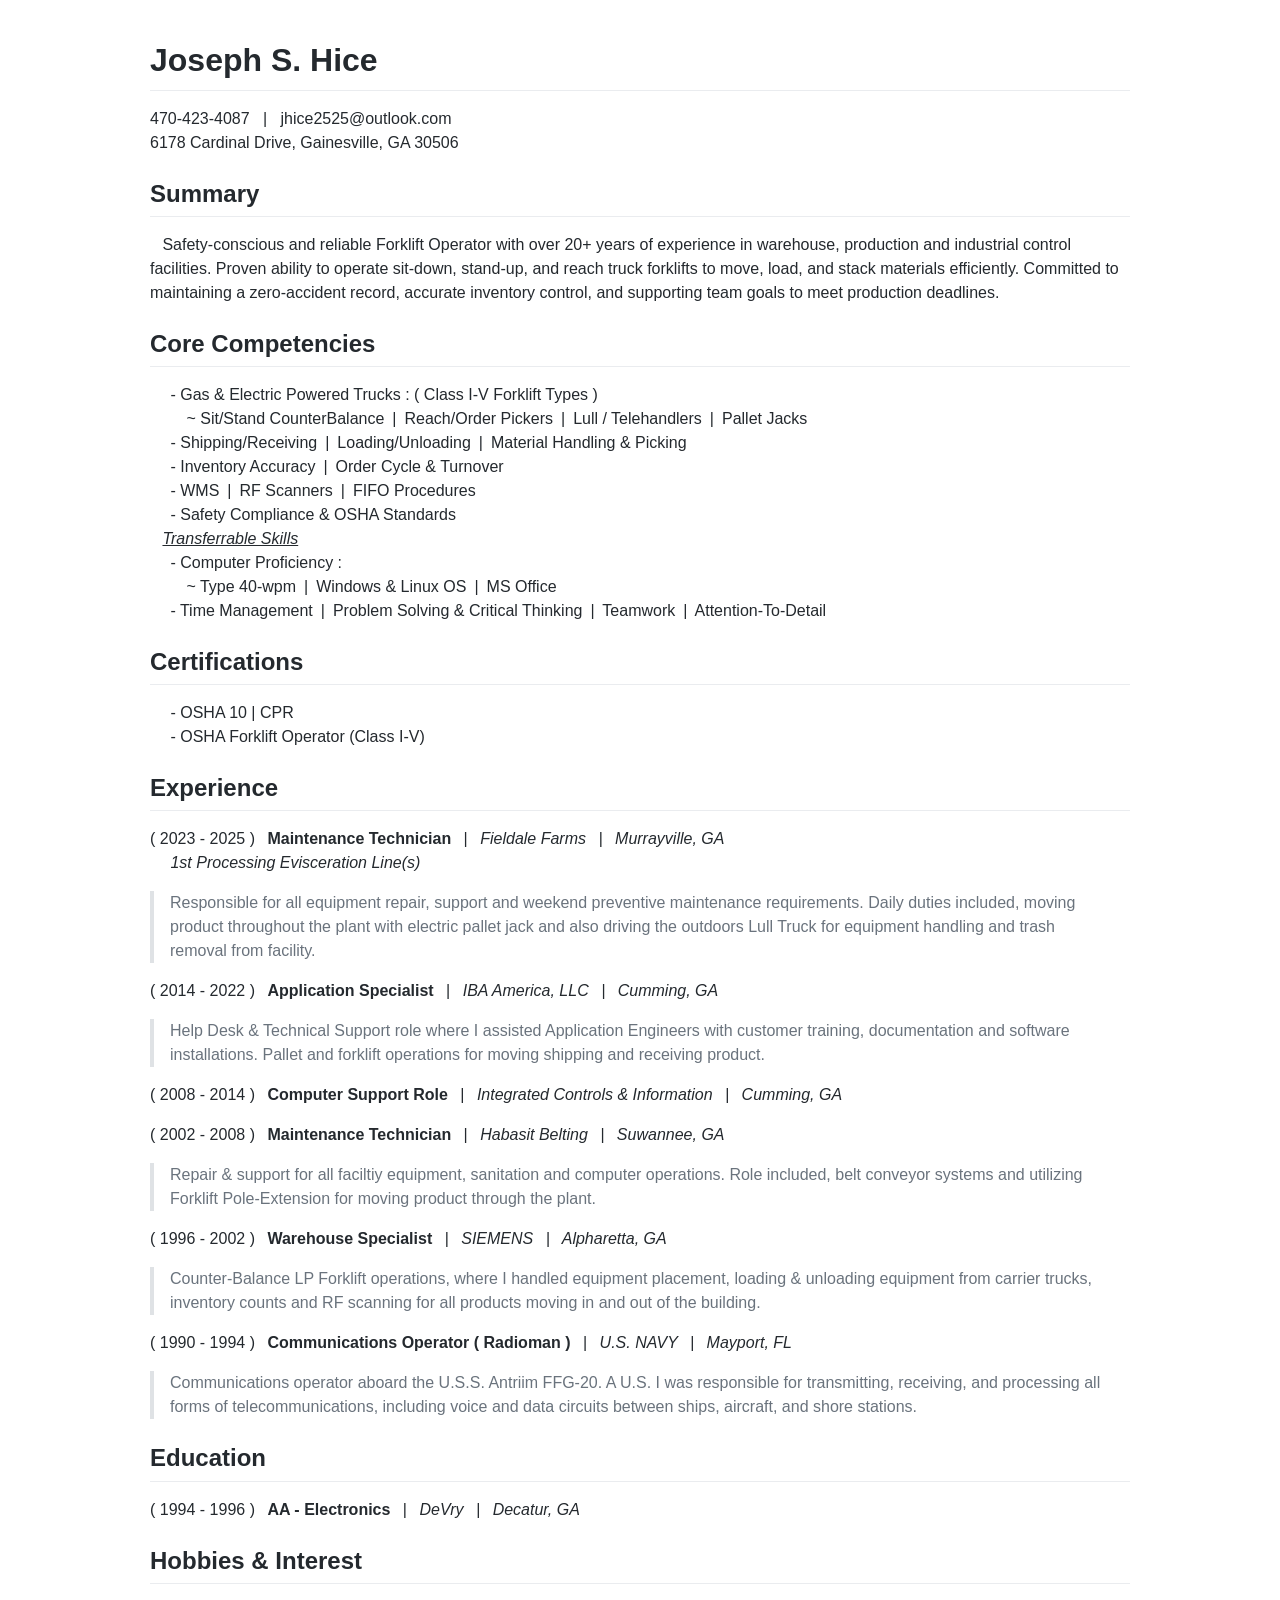
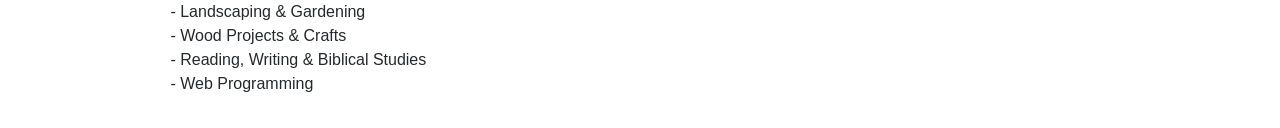
==== afiles/2026-JH-ForkliftResume.html @ bd3a601e "Distributing converted MD (PDF/HTML) Files to 'afiles' folder in repository." ====
<!DOCTYPE html>
<html>
	<head>
		<meta http-equiv="Content-type" content="text/html;charset=UTF-8">
		<title>2026-JH-ForkliftResume</title>
		<style>
			/* PDF Specific */

@media print {
  body {
    min-width: initial;
    max-width: 100%;
    margin: 0 auto;
  }
}

/* General */

.octicon {
  display: inline-block;
  fill: currentColor;
  vertical-align: text-bottom;
}

.anchor {
  float: left;
  line-height: 1;
  margin-left: -20px;
  padding-right: 4px;
}

.anchor:focus {
  outline: none;
}

h1 .octicon-link,
h2 .octicon-link,
h3 .octicon-link,
h4 .octicon-link,
h5 .octicon-link,
h6 .octicon-link {
  color: #1b1f23;
  vertical-align: middle;
  visibility: hidden;
}

h1:hover .anchor,
h2:hover .anchor,
h3:hover .anchor,
h4:hover .anchor,
h5:hover .anchor,
h6:hover .anchor {
  text-decoration: none;
}

h1:hover .anchor .octicon-link,
h2:hover .anchor .octicon-link,
h3:hover .anchor .octicon-link,
h4:hover .anchor .octicon-link,
h5:hover .anchor .octicon-link,
h6:hover .anchor .octicon-link {
  visibility: visible;
}

h1:hover .anchor .octicon-link:before,
h2:hover .anchor .octicon-link:before,
h3:hover .anchor .octicon-link:before,
h4:hover .anchor .octicon-link:before,
h5:hover .anchor .octicon-link:before,
h6:hover .anchor .octicon-link:before {
  width: 16px;
  height: 16px;
  content: ' ';
  display: inline-block;
  background-image: url("data:image/svg+xml,%3Csvg xmlns='http://www.w3.org/2000/svg' viewBox='0 0 16 16' version='1.1' width='16' height='16' aria-hidden='true'%3E%3Cpath fill-rule='evenodd' d='M4 9h1v1H4c-1.5 0-3-1.69-3-3.5S2.55 3 4 3h4c1.45 0 3 1.69 3 3.5 0 1.41-.91 2.72-2 3.25V8.59c.58-.45 1-1.27 1-2.09C10 5.22 8.98 4 8 4H4c-.98 0-2 1.22-2 2.5S3 9 4 9zm9-3h-1v1h1c1 0 2 1.22 2 2.5S13.98 12 13 12H9c-.98 0-2-1.22-2-2.5 0-.83.42-1.64 1-2.09V6.25c-1.09.53-2 1.84-2 3.25C6 11.31 7.55 13 9 13h4c1.45 0 3-1.69 3-3.5S14.5 6 13 6z'%3E%3C/path%3E%3C/svg%3E");
}

body {
  -ms-text-size-adjust: 100%;
  -webkit-text-size-adjust: 100%;
  -webkit-print-color-adjust: exact;
  font-family: -apple-system, BlinkMacSystemFont, Segoe UI, Helvetica, Arial,
    sans-serif, Apple Color Emoji, Segoe UI Emoji;
  font-size: 16px;
  line-height: 1.5;
  color: #24292e;
  word-wrap: break-word;
  box-sizing: border-box;
  min-width: 200px;
  max-width: 980px;
  margin: 1rem auto;
}

details {
  display: block;
}

summary {
  display: list-item;
}

a {
  background-color: initial;
}

a:active,
a:hover {
  outline-width: 0;
}

strong {
  font-weight: inherit;
  font-weight: bolder;
}

h1 {
  font-size: 2em;
  margin: 0.67em 0;
}

img {
  border-style: none;
}

code,
kbd,
pre {
  font-family: monospace, monospace;
  font-size: 1em;
}

hr {
  box-sizing: initial;
  height: 0;
  overflow: visible;
}

input {
  font: inherit;
  margin: 0;
}

input {
  overflow: visible;
}

[type='checkbox'] {
  box-sizing: border-box;
  padding: 0;
}

* {
  box-sizing: border-box;
}

input {
  font-family: inherit;
  font-size: inherit;
  line-height: inherit;
}

a {
  color: #0366d6;
  text-decoration: none;
}

a:hover {
  text-decoration: underline;
}

strong {
  font-weight: 600;
}

hr {
  height: 0;
  margin: 15px 0;
  overflow: hidden;
  background: transparent;
  border: 0;
  border-bottom: 1px solid #dfe2e5;
}

hr:after,
hr:before {
  display: table;
  content: '';
}

hr:after {
  clear: both;
}

table {
  border-spacing: 0;
  border-collapse: collapse;
}

td,
th {
  padding: 0;
}

details summary {
  cursor: pointer;
}

kbd {
  display: inline-block;
  padding: 3px 5px;
  font: 11px SFMono-Regular, Consolas, Liberation Mono, Menlo, monospace;
  line-height: 10px;
  color: #444d56;
  vertical-align: middle;
  background-color: #fafbfc;
  border: 1px solid #d1d5da;
  border-radius: 3px;
  box-shadow: inset 0 -1px 0 #d1d5da;
}

h1,
h2,
h3,
h4,
h5,
h6 {
  margin-top: 0;
  margin-bottom: 0;
}

h1 {
  font-size: 32px;
}

h1,
h2 {
  font-weight: 600;
}

h2 {
  font-size: 24px;
}

h3 {
  font-size: 20px;
}

h3,
h4 {
  font-weight: 600;
}

h4 {
  font-size: 16px;
}

h5 {
  font-size: 14px;
}

h5,
h6 {
  font-weight: 600;
}

h6 {
  font-size: 12px;
}

p {
  margin-top: 0;
  margin-bottom: 10px;
}

blockquote {
  margin: 0;
}

ol,
ul {
  padding-left: 0;
  margin-top: 0;
  margin-bottom: 0;
}

ol ol,
ul ol {
  list-style-type: lower-roman;
}

ol ol ol,
ol ul ol,
ul ol ol,
ul ul ol {
  list-style-type: lower-alpha;
}

dd {
  margin-left: 0;
}

code,
pre {
  font-family: SFMono-Regular, Consolas, Liberation Mono, Menlo, monospace;
  font-size: 12px;
}

pre {
  margin-top: 0;
  margin-bottom: 0;
}

input::-webkit-inner-spin-button,
input::-webkit-outer-spin-button {
  margin: 0;
  -webkit-appearance: none;
  appearance: none;
}

:checked + .radio-label {
  position: relative;
  z-index: 1;
  border-color: #0366d6;
}

.border {
  border: 1px solid #e1e4e8 !important;
}

.border-0 {
  border: 0 !important;
}

.border-bottom {
  border-bottom: 1px solid #e1e4e8 !important;
}

.rounded-1 {
  border-radius: 3px !important;
}

.bg-white {
  background-color: #fff !important;
}

.bg-gray-light {
  background-color: #fafbfc !important;
}

.text-gray-light {
  color: #6a737d !important;
}

.mb-0 {
  margin-bottom: 0 !important;
}

.my-2 {
  margin-top: 8px !important;
  margin-bottom: 8px !important;
}

.pl-0 {
  padding-left: 0 !important;
}

.py-0 {
  padding-top: 0 !important;
  padding-bottom: 0 !important;
}

.pl-1 {
  padding-left: 4px !important;
}

.pl-2 {
  padding-left: 8px !important;
}

.py-2 {
  padding-top: 8px !important;
  padding-bottom: 8px !important;
}

.pl-3,
.px-3 {
  padding-left: 16px !important;
}

.px-3 {
  padding-right: 16px !important;
}

.pl-4 {
  padding-left: 24px !important;
}

.pl-5 {
  padding-left: 32px !important;
}

.pl-6 {
  padding-left: 40px !important;
}

.f6 {
  font-size: 12px !important;
}

.lh-condensed {
  line-height: 1.25 !important;
}

.text-bold {
  font-weight: 600 !important;
}

.pl-c {
  color: #6a737d;
}

.pl-c1,
.pl-s .pl-v {
  color: #005cc5;
}

.pl-e,
.pl-en {
  color: #6f42c1;
}

.pl-s .pl-s1,
.pl-smi {
  color: #24292e;
}

.pl-ent {
  color: #22863a;
}

.pl-k {
  color: #d73a49;
}

.pl-pds,
.pl-s,
.pl-s .pl-pse .pl-s1,
.pl-sr,
.pl-sr .pl-cce,
.pl-sr .pl-sra,
.pl-sr .pl-sre {
  color: #032f62;
}

.pl-smw,
.pl-v {
  color: #e36209;
}

.pl-bu {
  color: #b31d28;
}

.pl-ii {
  color: #fafbfc;
  background-color: #b31d28;
}

.pl-c2 {
  color: #fafbfc;
  background-color: #d73a49;
}

.pl-c2:before {
  content: '^M';
}

.pl-sr .pl-cce {
  font-weight: 700;
  color: #22863a;
}

.pl-ml {
  color: #735c0f;
}

.pl-mh,
.pl-mh .pl-en,
.pl-ms {
  font-weight: 700;
  color: #005cc5;
}

.pl-mi {
  font-style: italic;
  color: #24292e;
}

.pl-mb {
  font-weight: 700;
  color: #24292e;
}

.pl-md {
  color: #b31d28;
  background-color: #ffeef0;
}

.pl-mi1 {
  color: #22863a;
  background-color: #f0fff4;
}

.pl-mc {
  color: #e36209;
  background-color: #ffebda;
}

.pl-mi2 {
  color: #f6f8fa;
  background-color: #005cc5;
}

.pl-mdr {
  font-weight: 700;
  color: #6f42c1;
}

.pl-ba {
  color: #586069;
}

.pl-sg {
  color: #959da5;
}

.pl-corl {
  text-decoration: underline;
  color: #032f62;
}

.mb-0 {
  margin-bottom: 0 !important;
}

.my-2 {
  margin-bottom: 8px !important;
}

.my-2 {
  margin-top: 8px !important;
}

.pl-0 {
  padding-left: 0 !important;
}

.py-0 {
  padding-top: 0 !important;
  padding-bottom: 0 !important;
}

.pl-1 {
  padding-left: 4px !important;
}

.pl-2 {
  padding-left: 8px !important;
}

.py-2 {
  padding-top: 8px !important;
  padding-bottom: 8px !important;
}

.pl-3 {
  padding-left: 16px !important;
}

.pl-4 {
  padding-left: 24px !important;
}

.pl-5 {
  padding-left: 32px !important;
}

.pl-6 {
  padding-left: 40px !important;
}

.pl-7 {
  padding-left: 48px !important;
}

.pl-8 {
  padding-left: 64px !important;
}

.pl-9 {
  padding-left: 80px !important;
}

.pl-10 {
  padding-left: 96px !important;
}

.pl-11 {
  padding-left: 112px !important;
}

.pl-12 {
  padding-left: 128px !important;
}

hr {
  border-bottom-color: #eee;
}

kbd {
  display: inline-block;
  padding: 3px 5px;
  font: 11px SFMono-Regular, Consolas, Liberation Mono, Menlo, monospace;
  line-height: 10px;
  color: #444d56;
  vertical-align: middle;
  background-color: #fafbfc;
  border: 1px solid #d1d5da;
  border-radius: 3px;
  box-shadow: inset 0 -1px 0 #d1d5da;
}

body:after,
body:before {
  display: table;
  content: '';
}

body:after {
  clear: both;
}

body > :first-child {
  margin-top: 0 !important;
}

body > :last-child {
  margin-bottom: 0 !important;
}

a:not([href]) {
  color: inherit;
  text-decoration: none;
}

blockquote,
details,
dl,
ol,
p,
pre,
table,
ul {
  margin-top: 0;
  margin-bottom: 16px;
}

hr {
  height: 0.25em;
  padding: 0;
  margin: 24px 0;
  background-color: #e1e4e8;
  border: 0;
}

blockquote {
  padding: 0 1em;
  color: #6a737d;
  border-left: 0.25em solid #dfe2e5;
}

blockquote > :first-child {
  margin-top: 0;
}

blockquote > :last-child {
  margin-bottom: 0;
}

h1,
h2,
h3,
h4,
h5,
h6 {
  margin-top: 24px;
  margin-bottom: 16px;
  font-weight: 600;
  line-height: 1.25;
}

h1 {
  font-size: 2em;
}

h1,
h2 {
  padding-bottom: 0.3em;
  border-bottom: 1px solid #eaecef;
}

h2 {
  font-size: 1.5em;
}

h3 {
  font-size: 1.25em;
}

h4 {
  font-size: 1em;
}

h5 {
  font-size: 0.875em;
}

h6 {
  font-size: 0.85em;
  color: #6a737d;
}

ol,
ul {
  padding-left: 2em;
}

ol ol,
ol ul,
ul ol,
ul ul {
  margin-top: 0;
  margin-bottom: 0;
}

li {
  word-wrap: break-all;
}

li > p {
  margin-top: 16px;
}

li + li {
  margin-top: 0.25em;
}

dl {
  padding: 0;
}

dl dt {
  padding: 0;
  margin-top: 16px;
  font-size: 1em;
  font-style: italic;
  font-weight: 600;
}

dl dd {
  padding: 0 16px;
  margin-bottom: 16px;
}

table {
  display: block;
  width: 100%;
  overflow: auto;
}

table th {
  font-weight: 600;
}

table td,
table th {
  padding: 6px 13px;
  border: 1px solid #dfe2e5;
}

table tr {
  background-color: #fff;
  border-top: 1px solid #c6cbd1;
}

table tr:nth-child(2n) {
  background-color: #f6f8fa;
}

img {
  max-width: 80%;
  box-sizing: initial;
  display: block;
  margin-left: auto;
  margin-right: auto;
  background-color: #fff;
}

code {
  padding: 0.2em 0.4em;
  margin: 0;
  font-size: 85%;
  background-color: rgba(27, 31, 35, 0.05);
  border-radius: 3px;
}

pre {
  word-wrap: normal;
}

pre > code {
  padding: 0;
  margin: 0;
  font-size: 100%;
  word-break: normal;
  white-space: pre;
  background: transparent;
  border: 0;
}

.hljs {
  display: block;
  overflow-x: auto;
  padding: 0.5em;
  color: #333;
  -webkit-print-color-adjust: exact;
  background: #f8f8f8;
}

.hljs pre {
  margin-bottom: 0;
  word-break: normal;
}

.hljs pre,
pre {
  padding: 16px;
  overflow: auto;
  font-size: 85%;
  line-height: 1.45;
  background-color: #f6f8fa;
  -webkit-print-color-adjust: exact;

  border-radius: 3px;
}

pre code {
  display: inline;
  max-width: auto;
  padding: 0;
  margin: 0;
  overflow: visible;
  line-height: inherit;
  word-wrap: normal;
  background-color: initial;
  border: 0;
}

.commit-tease-sha {
  display: inline-block;
  font-family: SFMono-Regular, Consolas, Liberation Mono, Menlo, monospace;
  font-size: 90%;
  color: #444d56;
}

.full-commit .btn-outline:not(:disabled):hover {
  color: #005cc5;
  border-color: #005cc5;
}

.blob-wrapper {
  overflow-x: auto;
  overflow-y: hidden;
}

.blob-wrapper-embedded {
  max-height: 240px;
  overflow-y: auto;
}

.blob-num {
  width: 1%;
  min-width: 50px;
  padding-right: 10px;
  padding-left: 10px;
  font-family: SFMono-Regular, Consolas, Liberation Mono, Menlo, monospace;
  font-size: 12px;
  line-height: 20px;
  color: rgba(27, 31, 35, 0.3);
  text-align: right;
  white-space: nowrap;
  vertical-align: top;
  cursor: pointer;
  -webkit-user-select: none;
  -moz-user-select: none;
  -ms-user-select: none;
  user-select: none;
}

.blob-num:hover {
  color: rgba(27, 31, 35, 0.6);
}

.blob-num:before {
  content: attr(data-line-number);
}

.blob-code {
  position: relative;
  padding-right: 10px;
  padding-left: 10px;
  line-height: 20px;
  vertical-align: top;
}

.blob-code-inner {
  overflow: visible;
  font-family: SFMono-Regular, Consolas, Liberation Mono, Menlo, monospace;
  font-size: 12px;
  color: #24292e;
  word-wrap: normal;
  white-space: pre;
}

.pl-token.active,
.pl-token:hover {
  cursor: pointer;
  background: #ffea7f;
}

.tab-size[data-tab-size='1'] {
  -moz-tab-size: 1;
  tab-size: 1;
}

.tab-size[data-tab-size='2'] {
  -moz-tab-size: 2;
  tab-size: 2;
}

.tab-size[data-tab-size='3'] {
  -moz-tab-size: 3;
  tab-size: 3;
}

.tab-size[data-tab-size='4'] {
  -moz-tab-size: 4;
  tab-size: 4;
}

.tab-size[data-tab-size='5'] {
  -moz-tab-size: 5;
  tab-size: 5;
}

.tab-size[data-tab-size='6'] {
  -moz-tab-size: 6;
  tab-size: 6;
}

.tab-size[data-tab-size='7'] {
  -moz-tab-size: 7;
  tab-size: 7;
}

.tab-size[data-tab-size='8'] {
  -moz-tab-size: 8;
  tab-size: 8;
}

.tab-size[data-tab-size='9'] {
  -moz-tab-size: 9;
  tab-size: 9;
}

.tab-size[data-tab-size='10'] {
  -moz-tab-size: 10;
  tab-size: 10;
}

.tab-size[data-tab-size='11'] {
  -moz-tab-size: 11;
  tab-size: 11;
}

.tab-size[data-tab-size='12'] {
  -moz-tab-size: 12;
  tab-size: 12;
}

.task-list-item {
  list-style-type: none;
}

.task-list-item + .task-list-item {
  margin-top: 3px;
}

.task-list-item input {
  margin: 0 0.2em 0.25em -1.6em;
  vertical-align: middle;
}
/*
github.com style (c) Vasily Polovnyov <vast@whiteants.net>
*/
  
  .hljs-comment,
  .hljs-quote {
    color: #998;
    font-style: italic;
  }
  
  .hljs-keyword,
  .hljs-selector-tag,
  .hljs-subst {
    color: #333;
    font-weight: bold;
  }
  
  .hljs-number,
  .hljs-literal,
  .hljs-variable,
  .hljs-template-variable,
  .hljs-tag .hljs-attr {
    color: #008080;
  }
  
  .hljs-string,
  .hljs-doctag {
    color: #d14;
  }
  
  .hljs-title,
  .hljs-section,
  .hljs-selector-id {
    color: #900;
    font-weight: bold;
  }
  
  .hljs-subst {
    font-weight: normal;
  }
  
  .hljs-type,
  .hljs-class .hljs-title {
    color: #458;
    font-weight: bold;
  }
  
  .hljs-tag,
  .hljs-name,
  .hljs-attribute {
    color: #000080;
    font-weight: normal;
  }
  
  .hljs-regexp,
  .hljs-link {
    color: #009926;
  }
  
  .hljs-symbol,
  .hljs-bullet {
    color: #990073;
  }
  
  .hljs-built_in,
  .hljs-builtin-name {
    color: #0086b3;
  }
  
  .hljs-meta {
    color: #999;
    font-weight: bold;
  }
  
  .hljs-deletion {
    background: #fdd;
  }
  
  .hljs-addition {
    background: #dfd;
  }
  
  .hljs-emphasis {
    font-style: italic;
  }
  
  .hljs-strong {
    font-weight: bold;
  }
		</style>
	</head>
	<body>
		<nav id="table-of-contents">
			
		</nav>
		<main>
			<h1 id="joseph-s-hice" tabindex="-1"><a class="anchor" href="#joseph-s-hice" aria-hidden="true"><span class="octicon octicon-link"></span></a> Joseph S. Hice</h1>
<p>470-423-4087 &nbsp;&nbsp;|&nbsp;&nbsp; jhice2525@outlook.com<br>
6178 Cardinal Drive, Gainesville, GA 30506</p>
<h2 id="summary" tabindex="-1"><a class="anchor" href="#summary" aria-hidden="true"><span class="octicon octicon-link"></span></a> Summary</h2>
<p>  Safety-conscious and reliable Forklift Operator with over 20+ years of experience in warehouse, production and industrial control facilities. Proven ability to operate sit-down, stand-up, and reach truck forklifts to move, load, and stack materials efficiently. Committed to maintaining a zero-accident record, accurate inventory control, and supporting team goals to meet production deadlines.</p>
<h2 id="core-competencies" tabindex="-1"><a class="anchor" href="#core-competencies" aria-hidden="true"><span class="octicon octicon-link"></span></a> Core Competencies</h2>
<p>  - Gas &amp; Electric Powered Trucks :  ( Class I-V Forklift Types )<br>
   ~ Sit/Stand CounterBalance | Reach/Order Pickers | Lull / Telehandlers | Pallet Jacks<br>
  - Shipping/Receiving | Loading/Unloading | Material Handling &amp; Picking<br>
  - Inventory Accuracy | Order Cycle &amp; Turnover<br>
  - WMS | RF Scanners | FIFO Procedures<br>
  - Safety Compliance &amp; OSHA Standards<br>
  <ins><em>Transferrable Skills</em></ins><br>
  - Computer Proficiency :<br>
   ~ Type 40-wpm | Windows &amp; Linux OS | MS Office<br>
  - Time Management | Problem Solving &amp; Critical Thinking | Teamwork | Attention-To-Detail</p>
<h2 id="certifications" tabindex="-1"><a class="anchor" href="#certifications" aria-hidden="true"><span class="octicon octicon-link"></span></a> Certifications</h2>
<p>  - OSHA 10 | CPR<br>
  - OSHA Forklift Operator (Class I-V)</p>
<h2 id="experience" tabindex="-1"><a class="anchor" href="#experience" aria-hidden="true"><span class="octicon octicon-link"></span></a> Experience</h2>
<p>( 2023 - 2025 )   <strong>Maintenance Technician</strong>  |  <em>Fieldale Farms  |  Murrayville, GA</em><br>
  <em>1st Processing Evisceration Line(s)</em></p>
<blockquote>
<p>Responsible for all equipment repair, support and weekend preventive maintenance requirements. Daily duties included, moving product throughout the plant with electric pallet jack and also driving the outdoors Lull Truck for equipment handling and trash removal from facility.</p>
</blockquote>
<p>( 2014 - 2022 )   <strong>Application Specialist</strong>  |  <em>IBA America, LLC  |  Cumming, GA</em></p>
<blockquote>
<p>Help Desk &amp; Technical Support role where I assisted Application Engineers with customer training, documentation and software installations. Pallet and forklift operations for moving shipping and receiving product.</p>
</blockquote>
<p>( 2008 - 2014 )   <strong>Computer Support Role</strong>  |  <em>Integrated Controls &amp; Information  |  Cumming, GA</em></p>
<p>( 2002 - 2008 )   <strong>Maintenance Technician</strong>  |  <em>Habasit Belting  |  Suwannee, GA</em></p>
<blockquote>
<p>Repair &amp; support for all faciltiy equipment, sanitation and computer operations. Role included, belt conveyor systems and utilizing Forklift Pole-Extension for moving product through the plant.</p>
</blockquote>
<p>( 1996 - 2002 )   <strong>Warehouse Specialist</strong>  |  <em>SIEMENS  |  Alpharetta, GA</em></p>
<blockquote>
<p>Counter-Balance LP Forklift operations, where I handled equipment placement, loading &amp; unloading equipment from carrier trucks, inventory counts and RF scanning for all products moving in and out of the building.</p>
</blockquote>
<p>( 1990 - 1994 )   <strong>Communications Operator ( Radioman )</strong>  |  <em>U.S. NAVY  |  Mayport, FL</em></p>
<blockquote>
<p>Communications operator aboard the U.S.S. Antriim FFG-20. A U.S. I was responsible for transmitting, receiving, and processing all forms of telecommunications, including voice and data circuits between ships, aircraft, and shore stations.</p>
</blockquote>
<h2 id="education" tabindex="-1"><a class="anchor" href="#education" aria-hidden="true"><span class="octicon octicon-link"></span></a> Education</h2>
<p>( 1994 - 1996 )   <strong>AA - Electronics</strong>  |  <em>DeVry  |  Decatur, GA</em></p>
<h2 id="hobbies-interest" tabindex="-1"><a class="anchor" href="#hobbies-interest" aria-hidden="true"><span class="octicon octicon-link"></span></a> Hobbies &amp; Interest</h2>
<p>  - Landscaping &amp; Gardening<br>
  - Wood Projects &amp; Crafts<br>
  - Reading, Writing &amp; Biblical Studies<br>
  - Web Programming</p>

		</main>
	</body>
</html>
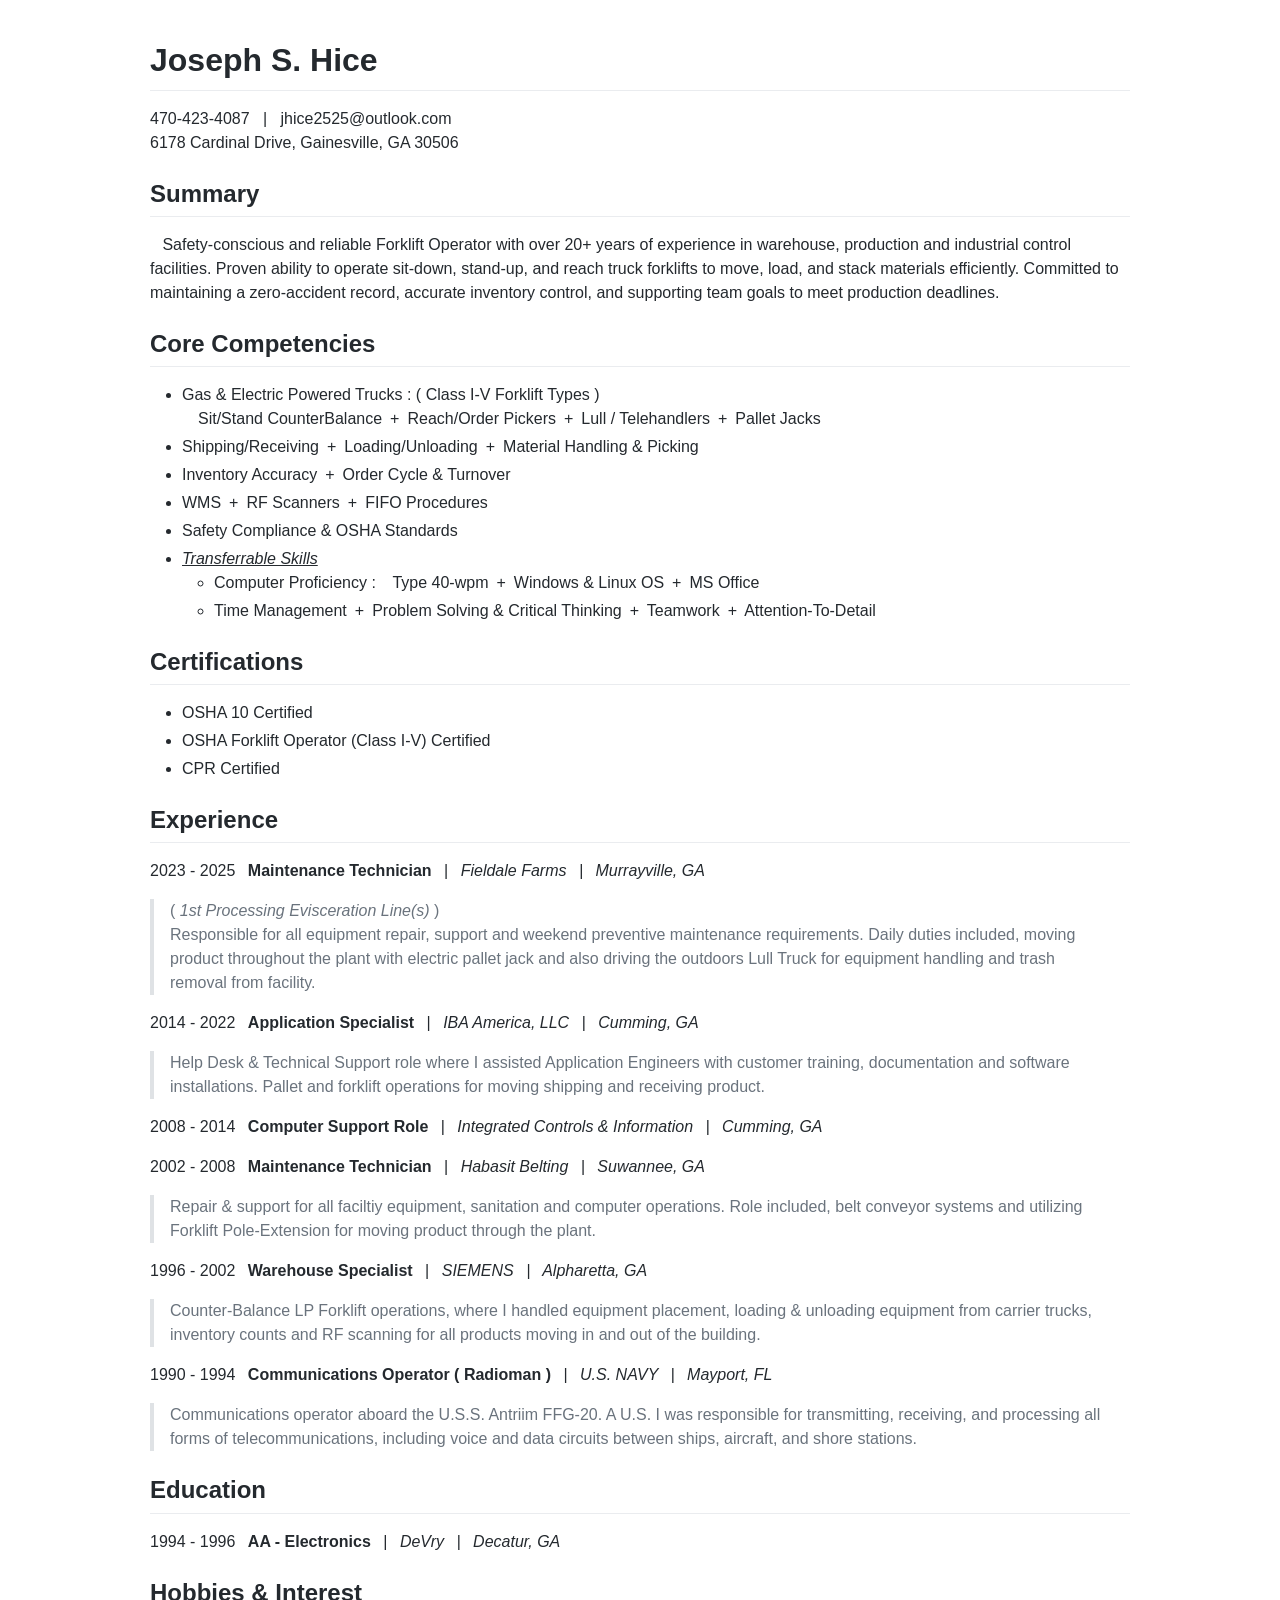
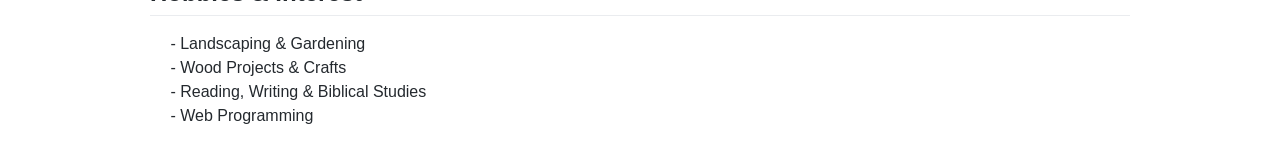
==== commit 678f200e: "Distributing converted MD (PDF/HTML) Files to 'afiles' folder in repository." ====
--- a/afiles/2026-JH-ForkliftResume.html
+++ b/afiles/2026-JH-ForkliftResume.html
@@ -1112,44 +1112,51 @@
 <h2 id="summary" tabindex="-1"><a class="anchor" href="#summary" aria-hidden="true"><span class="octicon octicon-link"></span></a> Summary</h2>
 <p>  Safety-conscious and reliable Forklift Operator with over 20+ years of experience in warehouse, production and industrial control facilities. Proven ability to operate sit-down, stand-up, and reach truck forklifts to move, load, and stack materials efficiently. Committed to maintaining a zero-accident record, accurate inventory control, and supporting team goals to meet production deadlines.</p>
 <h2 id="core-competencies" tabindex="-1"><a class="anchor" href="#core-competencies" aria-hidden="true"><span class="octicon octicon-link"></span></a> Core Competencies</h2>
-<p>  - Gas &amp; Electric Powered Trucks :  ( Class I-V Forklift Types )<br>
-   ~ Sit/Stand CounterBalance | Reach/Order Pickers | Lull / Telehandlers | Pallet Jacks<br>
-  - Shipping/Receiving | Loading/Unloading | Material Handling &amp; Picking<br>
-  - Inventory Accuracy | Order Cycle &amp; Turnover<br>
-  - WMS | RF Scanners | FIFO Procedures<br>
-  - Safety Compliance &amp; OSHA Standards<br>
-  <ins><em>Transferrable Skills</em></ins><br>
-  - Computer Proficiency :<br>
-   ~ Type 40-wpm | Windows &amp; Linux OS | MS Office<br>
-  - Time Management | Problem Solving &amp; Critical Thinking | Teamwork | Attention-To-Detail</p>
+<ul>
+<li>Gas &amp; Electric Powered Trucks :  ( Class I-V Forklift Types )<br>
+ Sit/Stand CounterBalance + Reach/Order Pickers + Lull / Telehandlers + Pallet Jacks</li>
+<li>Shipping/Receiving + Loading/Unloading + Material Handling &amp; Picking</li>
+<li>Inventory Accuracy + Order Cycle &amp; Turnover</li>
+<li>WMS + RF Scanners + FIFO Procedures</li>
+<li>Safety Compliance &amp; OSHA Standards</li>
+<li><ins><em>Transferrable Skills</em></ins>
+<ul>
+<li>Computer Proficiency :   Type 40-wpm + Windows &amp; Linux OS + MS Office</li>
+<li>Time Management + Problem Solving &amp; Critical Thinking + Teamwork + Attention-To-Detail</li>
+</ul>
+</li>
+</ul>
 <h2 id="certifications" tabindex="-1"><a class="anchor" href="#certifications" aria-hidden="true"><span class="octicon octicon-link"></span></a> Certifications</h2>
-<p>  - OSHA 10 | CPR<br>
-  - OSHA Forklift Operator (Class I-V)</p>
+<ul>
+<li>OSHA 10 Certified</li>
+<li>OSHA Forklift Operator (Class I-V) Certified</li>
+<li>CPR Certified</li>
+</ul>
 <h2 id="experience" tabindex="-1"><a class="anchor" href="#experience" aria-hidden="true"><span class="octicon octicon-link"></span></a> Experience</h2>
-<p>( 2023 - 2025 )   <strong>Maintenance Technician</strong>  |  <em>Fieldale Farms  |  Murrayville, GA</em><br>
-  <em>1st Processing Evisceration Line(s)</em></p>
+<p>2023 - 2025   <strong>Maintenance Technician</strong>  |  <em>Fieldale Farms  |  Murrayville, GA</em></p>
 <blockquote>
-<p>Responsible for all equipment repair, support and weekend preventive maintenance requirements. Daily duties included, moving product throughout the plant with electric pallet jack and also driving the outdoors Lull Truck for equipment handling and trash removal from facility.</p>
+<p>( <em>1st Processing Evisceration Line(s)</em> )<br>
+Responsible for all equipment repair, support and weekend preventive maintenance requirements. Daily duties included, moving product throughout the plant with electric pallet jack and also driving the outdoors Lull Truck for equipment handling and trash removal from facility.</p>
 </blockquote>
-<p>( 2014 - 2022 )   <strong>Application Specialist</strong>  |  <em>IBA America, LLC  |  Cumming, GA</em></p>
+<p>2014 - 2022   <strong>Application Specialist</strong>  |  <em>IBA America, LLC  |  Cumming, GA</em></p>
 <blockquote>
 <p>Help Desk &amp; Technical Support role where I assisted Application Engineers with customer training, documentation and software installations. Pallet and forklift operations for moving shipping and receiving product.</p>
 </blockquote>
-<p>( 2008 - 2014 )   <strong>Computer Support Role</strong>  |  <em>Integrated Controls &amp; Information  |  Cumming, GA</em></p>
-<p>( 2002 - 2008 )   <strong>Maintenance Technician</strong>  |  <em>Habasit Belting  |  Suwannee, GA</em></p>
+<p>2008 - 2014   <strong>Computer Support Role</strong>  |  <em>Integrated Controls &amp; Information  |  Cumming, GA</em></p>
+<p>2002 - 2008   <strong>Maintenance Technician</strong>  |  <em>Habasit Belting  |  Suwannee, GA</em></p>
 <blockquote>
 <p>Repair &amp; support for all faciltiy equipment, sanitation and computer operations. Role included, belt conveyor systems and utilizing Forklift Pole-Extension for moving product through the plant.</p>
 </blockquote>
-<p>( 1996 - 2002 )   <strong>Warehouse Specialist</strong>  |  <em>SIEMENS  |  Alpharetta, GA</em></p>
+<p>1996 - 2002   <strong>Warehouse Specialist</strong>  |  <em>SIEMENS  |  Alpharetta, GA</em></p>
 <blockquote>
 <p>Counter-Balance LP Forklift operations, where I handled equipment placement, loading &amp; unloading equipment from carrier trucks, inventory counts and RF scanning for all products moving in and out of the building.</p>
 </blockquote>
-<p>( 1990 - 1994 )   <strong>Communications Operator ( Radioman )</strong>  |  <em>U.S. NAVY  |  Mayport, FL</em></p>
+<p>1990 - 1994   <strong>Communications Operator ( Radioman )</strong>  |  <em>U.S. NAVY  |  Mayport, FL</em></p>
 <blockquote>
 <p>Communications operator aboard the U.S.S. Antriim FFG-20. A U.S. I was responsible for transmitting, receiving, and processing all forms of telecommunications, including voice and data circuits between ships, aircraft, and shore stations.</p>
 </blockquote>
 <h2 id="education" tabindex="-1"><a class="anchor" href="#education" aria-hidden="true"><span class="octicon octicon-link"></span></a> Education</h2>
-<p>( 1994 - 1996 )   <strong>AA - Electronics</strong>  |  <em>DeVry  |  Decatur, GA</em></p>
+<p>1994 - 1996   <strong>AA - Electronics</strong>  |  <em>DeVry  |  Decatur, GA</em></p>
 <h2 id="hobbies-interest" tabindex="-1"><a class="anchor" href="#hobbies-interest" aria-hidden="true"><span class="octicon octicon-link"></span></a> Hobbies &amp; Interest</h2>
 <p>  - Landscaping &amp; Gardening<br>
   - Wood Projects &amp; Crafts<br>
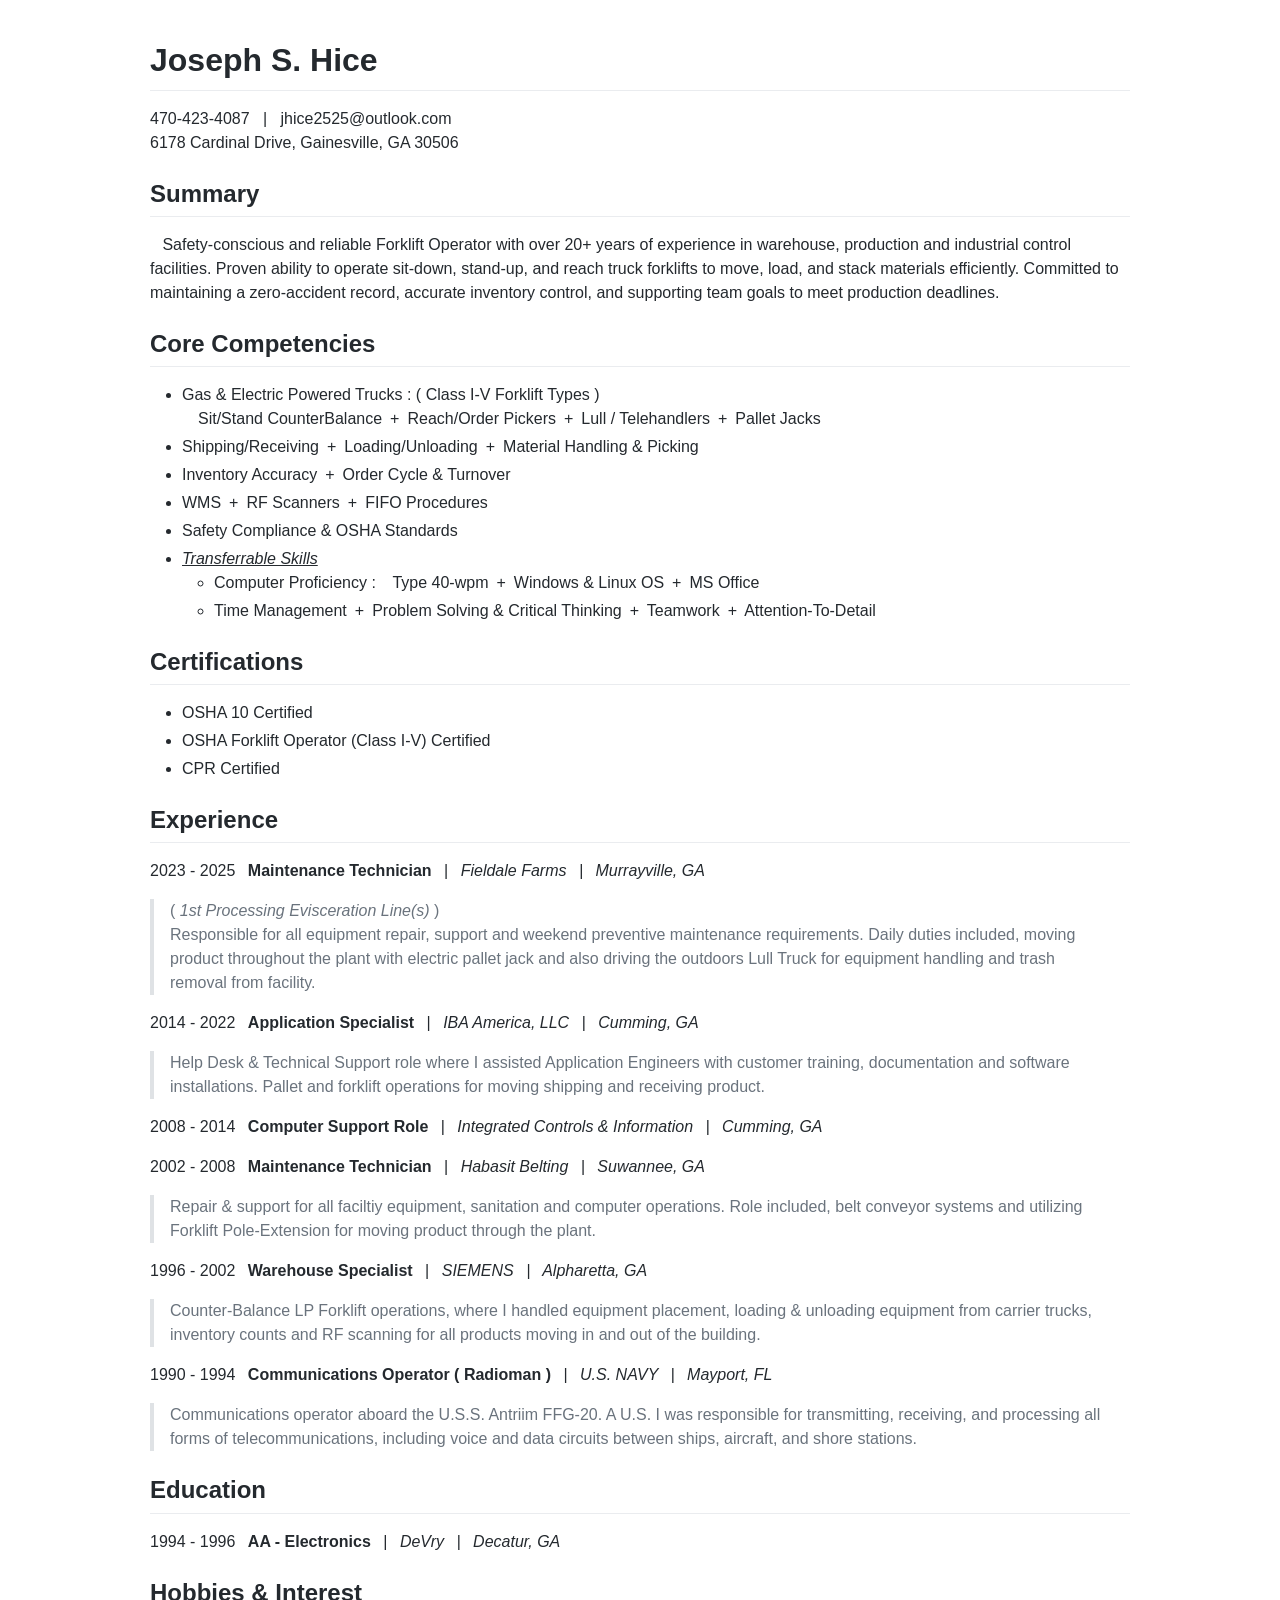
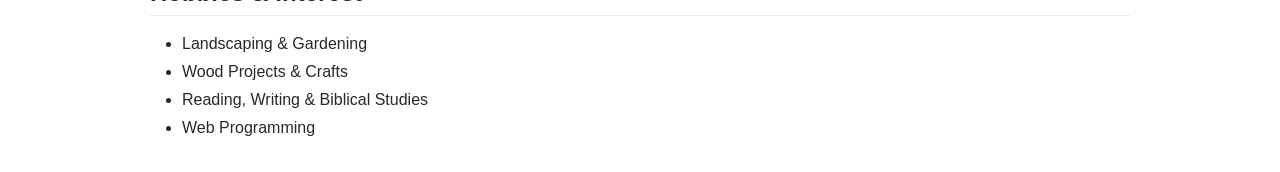
==== commit dc55891b: "Distributing converted MD (PDF/HTML) Files to 'afiles' folder in repository." ====
--- a/afiles/2026-JH-ForkliftResume.html
+++ b/afiles/2026-JH-ForkliftResume.html
@@ -1158,10 +1158,12 @@
 <h2 id="education" tabindex="-1"><a class="anchor" href="#education" aria-hidden="true"><span class="octicon octicon-link"></span></a> Education</h2>
 <p>1994 - 1996   <strong>AA - Electronics</strong>  |  <em>DeVry  |  Decatur, GA</em></p>
 <h2 id="hobbies-interest" tabindex="-1"><a class="anchor" href="#hobbies-interest" aria-hidden="true"><span class="octicon octicon-link"></span></a> Hobbies &amp; Interest</h2>
-<p>  - Landscaping &amp; Gardening<br>
-  - Wood Projects &amp; Crafts<br>
-  - Reading, Writing &amp; Biblical Studies<br>
-  - Web Programming</p>
+<ul>
+<li>Landscaping &amp; Gardening</li>
+<li>Wood Projects &amp; Crafts</li>
+<li>Reading, Writing &amp; Biblical Studies</li>
+<li>Web Programming</li>
+</ul>
 
 		</main>
 	</body>
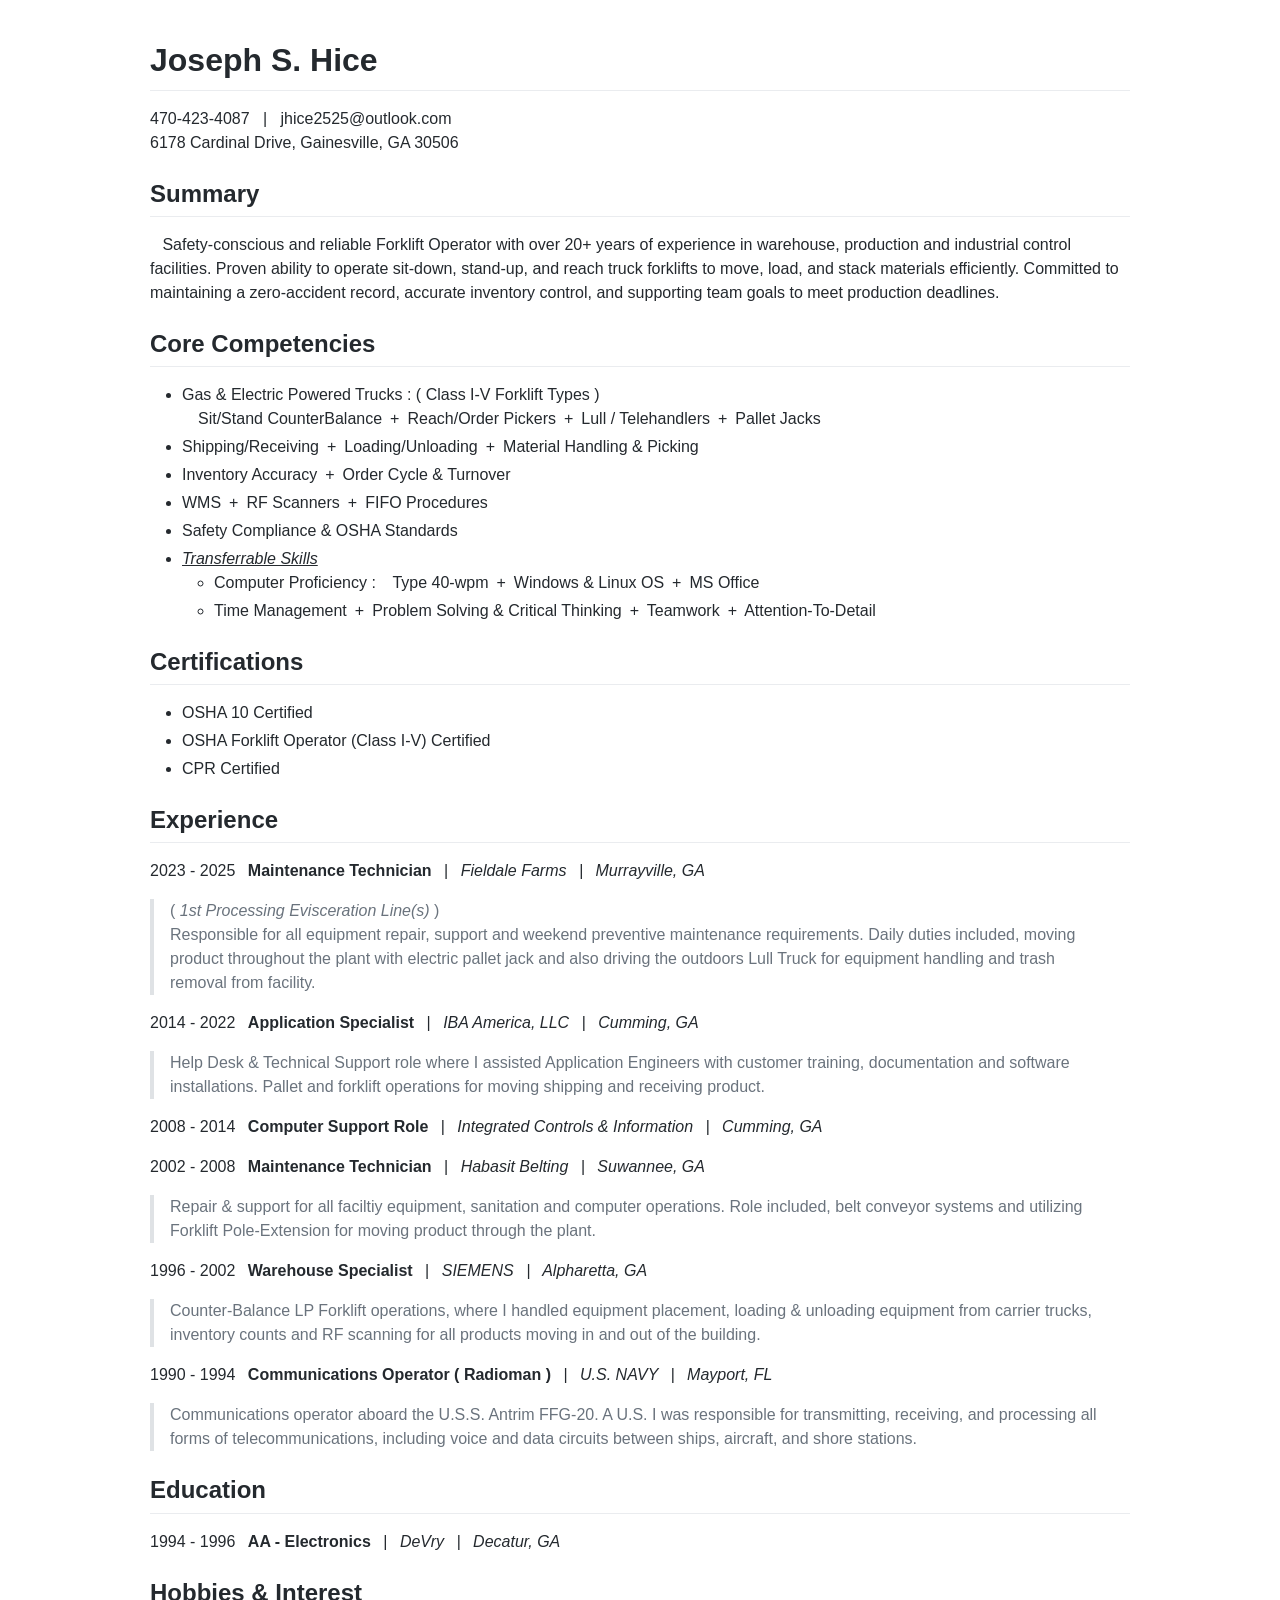
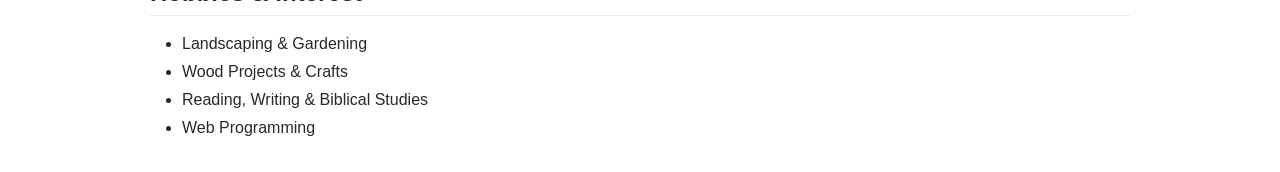
==== commit ba8c7658: "Distributing converted MD (PDF/HTML) Files to 'afiles' folder in repository." ====
--- a/afiles/2026-JH-ForkliftResume.html
+++ b/afiles/2026-JH-ForkliftResume.html
@@ -1153,7 +1153,7 @@
 </blockquote>
 <p>1990 - 1994   <strong>Communications Operator ( Radioman )</strong>  |  <em>U.S. NAVY  |  Mayport, FL</em></p>
 <blockquote>
-<p>Communications operator aboard the U.S.S. Antriim FFG-20. A U.S. I was responsible for transmitting, receiving, and processing all forms of telecommunications, including voice and data circuits between ships, aircraft, and shore stations.</p>
+<p>Communications operator aboard the U.S.S. Antrim FFG-20. A U.S. I was responsible for transmitting, receiving, and processing all forms of telecommunications, including voice and data circuits between ships, aircraft, and shore stations.</p>
 </blockquote>
 <h2 id="education" tabindex="-1"><a class="anchor" href="#education" aria-hidden="true"><span class="octicon octicon-link"></span></a> Education</h2>
 <p>1994 - 1996   <strong>AA - Electronics</strong>  |  <em>DeVry  |  Decatur, GA</em></p>
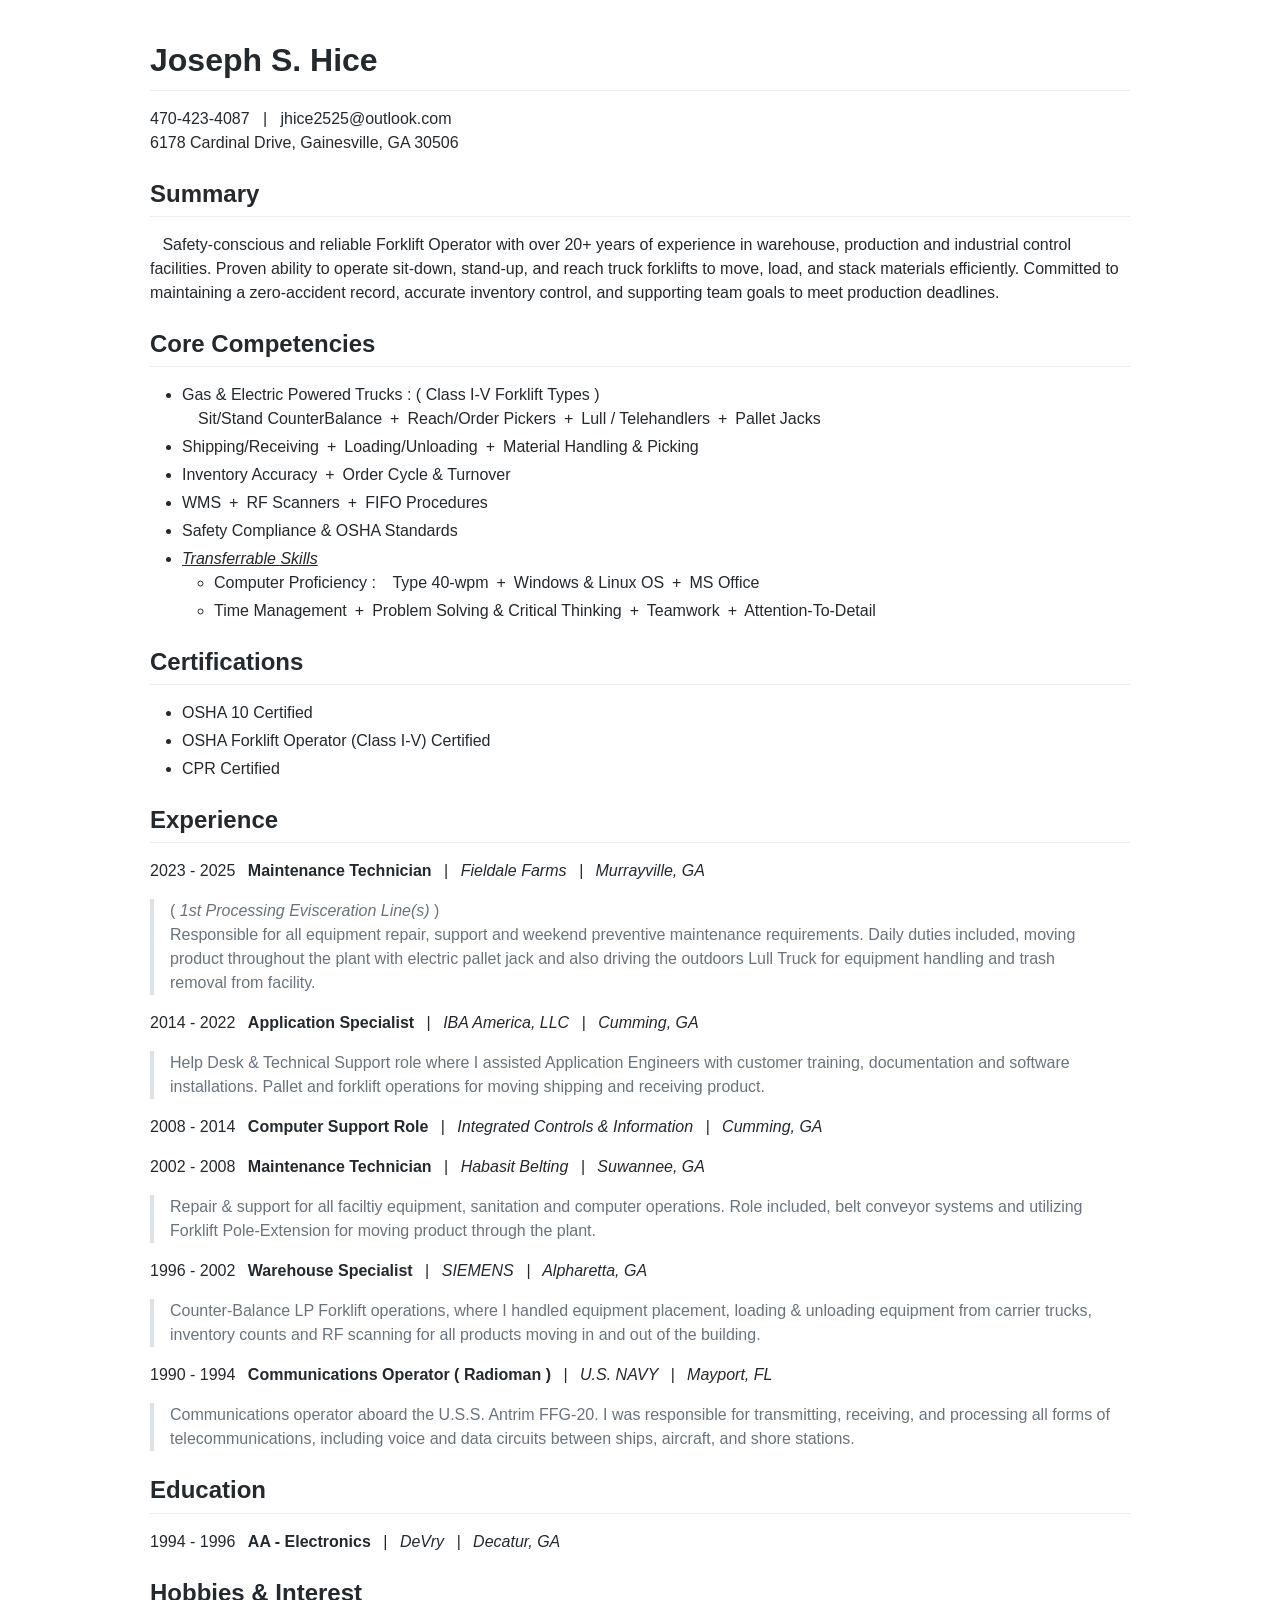
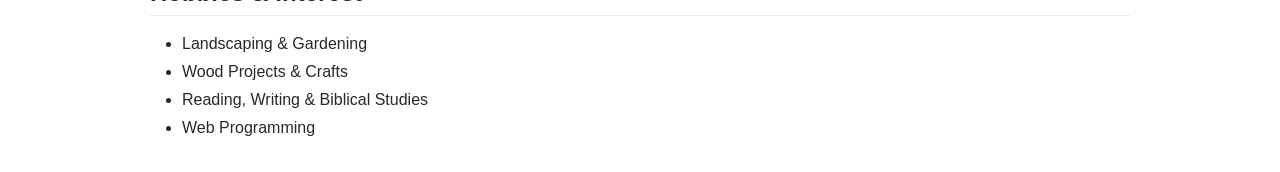
==== commit cf3dcd2d: "Distributing converted MD (PDF/HTML) Files to 'afiles' folder in repository." ====
--- a/afiles/2026-JH-ForkliftResume.html
+++ b/afiles/2026-JH-ForkliftResume.html
@@ -1153,7 +1153,7 @@
 </blockquote>
 <p>1990 - 1994   <strong>Communications Operator ( Radioman )</strong>  |  <em>U.S. NAVY  |  Mayport, FL</em></p>
 <blockquote>
-<p>Communications operator aboard the U.S.S. Antrim FFG-20. A U.S. I was responsible for transmitting, receiving, and processing all forms of telecommunications, including voice and data circuits between ships, aircraft, and shore stations.</p>
+<p>Communications operator aboard the U.S.S. Antrim FFG-20. I was responsible for transmitting, receiving, and processing all forms of telecommunications, including voice and data circuits between ships, aircraft, and shore stations.</p>
 </blockquote>
 <h2 id="education" tabindex="-1"><a class="anchor" href="#education" aria-hidden="true"><span class="octicon octicon-link"></span></a> Education</h2>
 <p>1994 - 1996   <strong>AA - Electronics</strong>  |  <em>DeVry  |  Decatur, GA</em></p>
